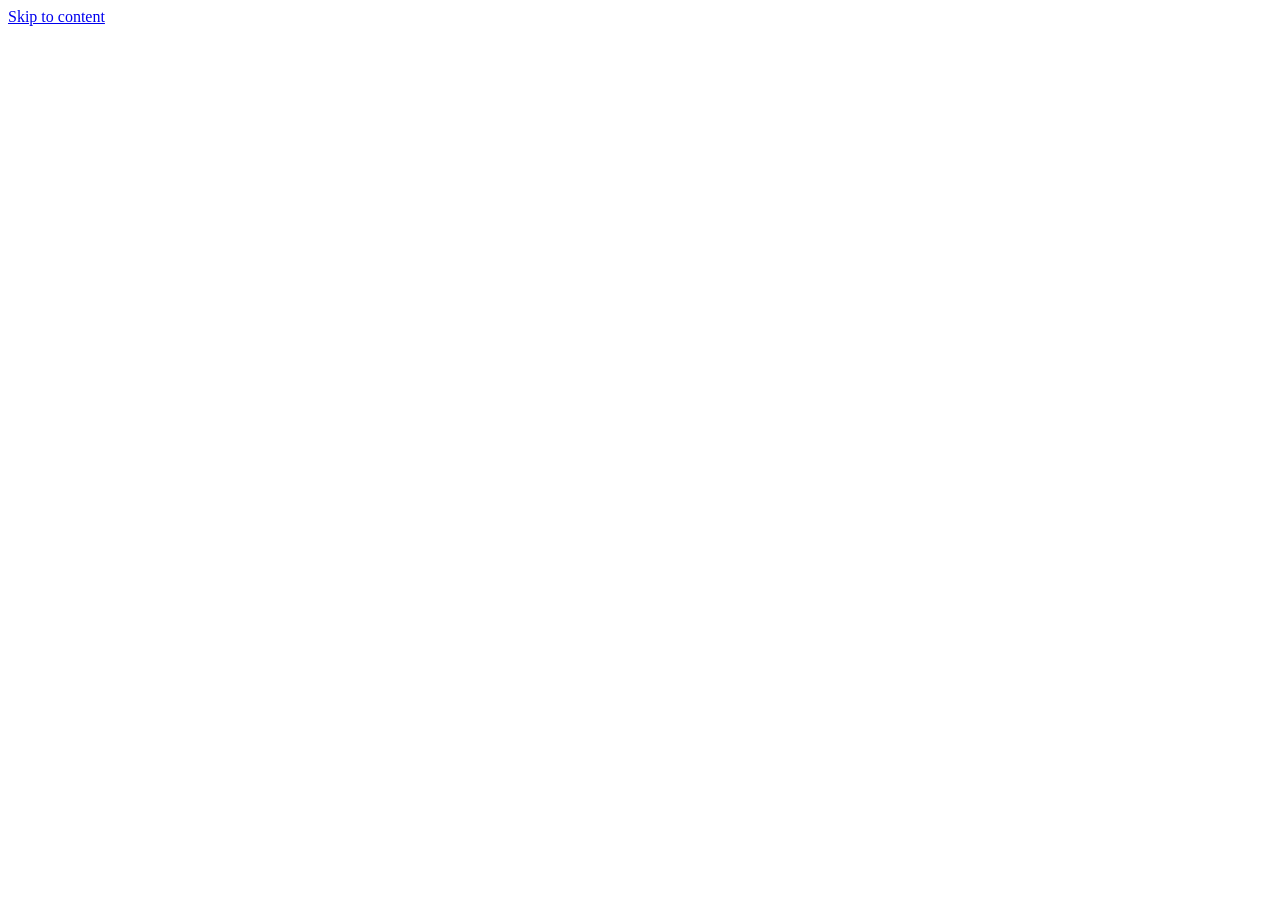
==== about.html @ 77f5f476 "Add files via upload" ====
<!doctype html>
<html lang="en">
<head>
<meta charset="utf-8">
<meta name="viewport" content="width=device-width, initial-scale=1">
<title>About, Your Name</title>
<meta name="description" content="Academic background, languages, methods and technical skills.">
<meta property="og:title" content="About, Your Name">
<meta property="og:description" content="Academic background, languages, methods and technical skills.">
<meta property="og:type" content="website">
<link rel="stylesheet" href="css/styles.css">
<link rel="icon" href="data:image/svg+xml,%3Csvg xmlns='http://www.w3.org/2000/svg' viewBox='0 0 10 10'%3E%3Crect width='10' height='10'/%3E%3C/svg%3E">
</head>
<body data-page="about">
<a class="skip" href="#main">Skip to content</a>
<header id="site-header"></header>
<main id="main"><noscript><p class="wrap">This site needs JavaScript enabled to display its content.</p></noscript></main>
<footer id="site-footer"></footer>
<script src="js/app.js"></script>
</body>
</html>
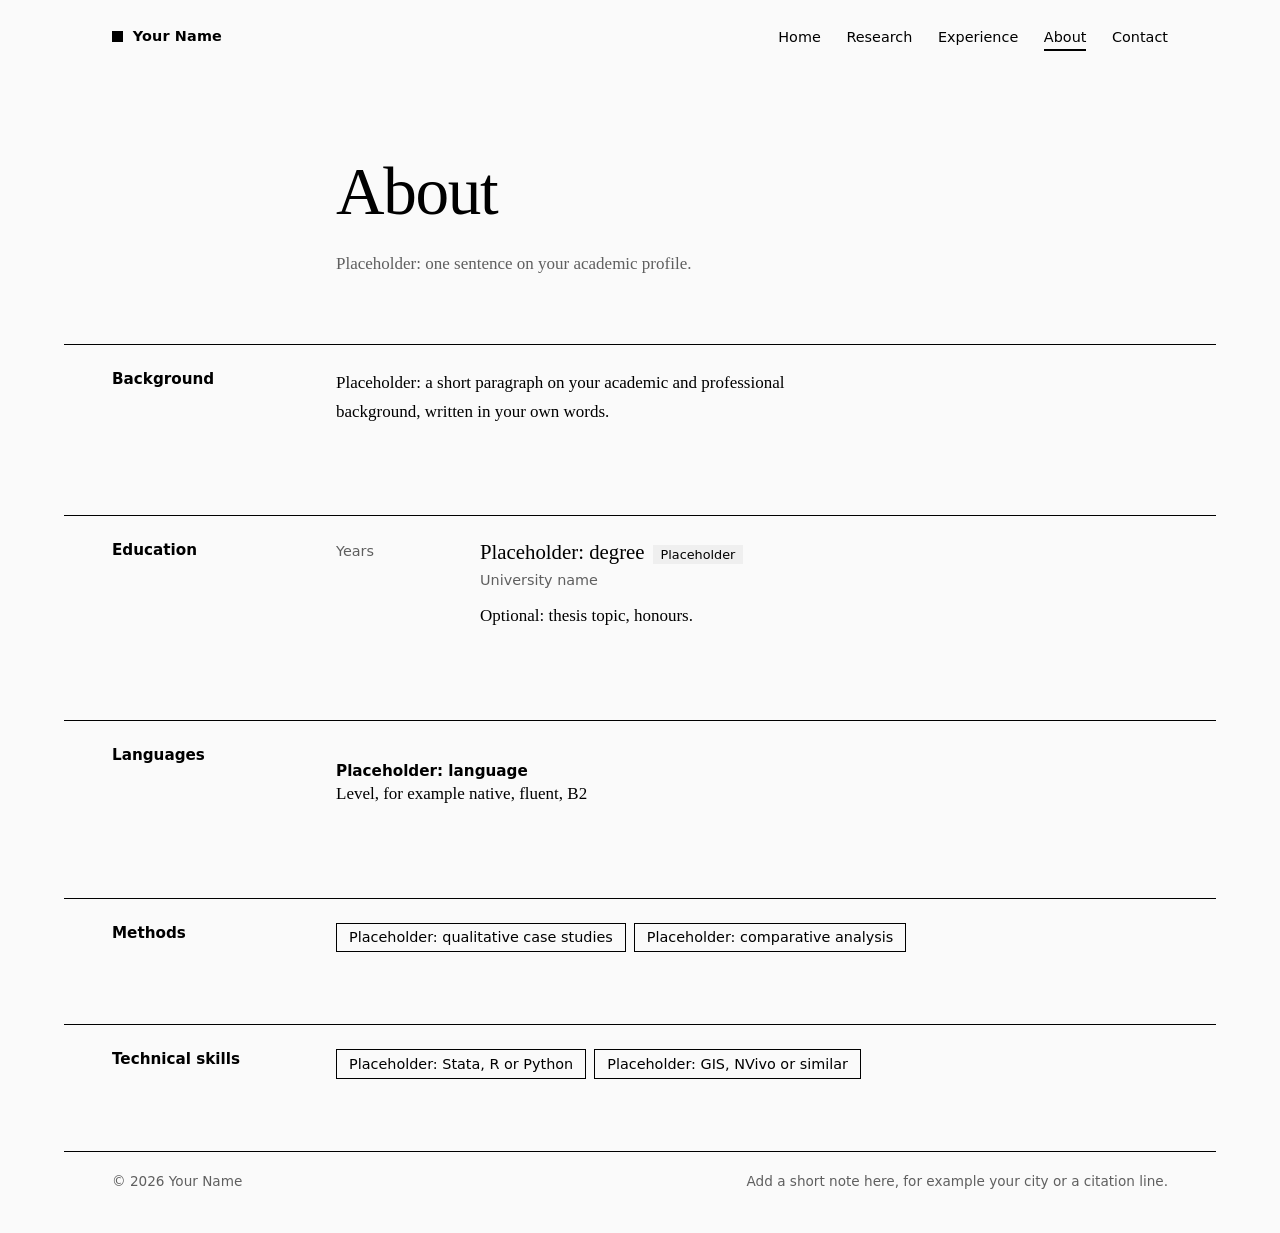
==== commit 58ab491e: "Add files via upload" ====
--- a/about.html
+++ b/about.html
@@ -8,7 +8,7 @@
 <meta property="og:title" content="About, Your Name">
 <meta property="og:description" content="Academic background, languages, methods and technical skills.">
 <meta property="og:type" content="website">
-<link rel="stylesheet" href="css/styles.css">
+<link rel="stylesheet" href="styles.css">
 <link rel="icon" href="data:image/svg+xml,%3Csvg xmlns='http://www.w3.org/2000/svg' viewBox='0 0 10 10'%3E%3Crect width='10' height='10'/%3E%3C/svg%3E">
 </head>
 <body data-page="about">
@@ -16,6 +16,6 @@
 <header id="site-header"></header>
 <main id="main"><noscript><p class="wrap">This site needs JavaScript enabled to display its content.</p></noscript></main>
 <footer id="site-footer"></footer>
-<script src="js/app.js"></script>
+<script src="app.js"></script>
 </body>
 </html>
--- a/styles.css
+++ b/styles.css
@@ -0,0 +1,76 @@
+/* Design tokens: change colours and type here only. */
+:root{
+  --ink:#000; --paper:#fafafa; --grey:#5f5f5f; --rule:#d4d4d4; --wash:#efefef;
+  --serif:Charter,"Iowan Old Style","Palatino Linotype",Georgia,serif;
+  --sans:system-ui,-apple-system,"Segoe UI",Helvetica,Arial,sans-serif;
+  --gutter:clamp(1.25rem,4vw,3rem); --side:11rem; --max:72rem;
+}
+*{box-sizing:border-box}
+html{font-size:100%;scroll-behavior:smooth}
+body{margin:0;background:var(--paper);color:var(--ink);font:1.0625rem/1.7 var(--serif);-webkit-font-smoothing:antialiased}
+a{color:inherit;text-decoration-thickness:1px;text-underline-offset:.2em}
+a:hover{text-decoration-thickness:2px}
+:focus-visible{outline:3px solid var(--ink);outline-offset:3px;background:var(--paper)}
+.skip{position:absolute;left:-999px;top:0;background:var(--ink);color:var(--paper);padding:.6rem 1rem;z-index:9}
+.skip:focus{left:0}
+.wrap{max-width:var(--max);margin:0 auto;padding:0 var(--gutter)}
+h1,h2,h3{font-weight:400;line-height:1.15;margin:0}
+p{margin:0 0 1em;max-width:62ch}
+ul{list-style:none;margin:0;padding:0}
+
+/* Header */
+.bar{display:flex;justify-content:space-between;align-items:baseline;gap:1rem 2rem;flex-wrap:wrap;padding-top:1.5rem;padding-bottom:1.5rem;font-family:var(--sans);font-size:.9rem}
+.brand{font-weight:600;text-decoration:none;display:inline-flex;align-items:center;gap:.6rem;letter-spacing:.01em}
+.brand::before{content:"";width:.7rem;height:.7rem;background:var(--ink)}
+nav ul{display:flex;gap:.4rem 1.6rem;flex-wrap:wrap}
+nav a{text-decoration:none;padding:.25rem 0;border-bottom:2px solid transparent}
+nav a:hover{border-color:var(--grey)}
+nav a[aria-current=page]{border-color:var(--ink)}
+
+/* Hero: the one distinctive moment, a tall black rule and a very large name */
+.hero{padding-top:clamp(3rem,10vw,8rem);padding-bottom:clamp(3rem,8vw,6rem);display:grid;grid-template-columns:var(--side) 1fr;gap:0 var(--gutter)}
+.hero .rule{background:var(--ink);width:6px;justify-self:start;min-height:100%}
+.hero h1{font-size:clamp(2.6rem,8.5vw,6.5rem);letter-spacing:-.025em;line-height:1;margin-bottom:1.5rem}
+.hero .role{font:600 1rem/1.4 var(--sans);margin-bottom:2rem}
+.hero .lede{font-size:clamp(1.15rem,2.2vw,1.45rem);line-height:1.55;max-width:34em}
+.page-head{padding-top:clamp(2.5rem,7vw,5rem);padding-bottom:clamp(1.5rem,4vw,3rem);display:grid;grid-template-columns:var(--side) 1fr;gap:0 var(--gutter)}
+.page-head h1{font-size:clamp(2.2rem,6vw,4.2rem);letter-spacing:-.02em;grid-column:2}
+.page-head p{grid-column:2;margin-top:1.2rem;color:var(--grey)}
+
+/* Sections: label in left margin, content in right column */
+.sec{display:grid;grid-template-columns:var(--side) 1fr;gap:1rem var(--gutter);border-top:1px solid var(--ink);padding-top:1.5rem;padding-bottom:clamp(2.5rem,6vw,4.5rem)}
+.sec>h2{font:600 .95rem/1.4 var(--sans)}
+.sec>h2 a{font-weight:400}
+.sec-body{min-width:0}
+.tags{display:flex;flex-wrap:wrap;gap:.5rem}
+.tags li{border:1px solid var(--ink);padding:.15rem .75rem;font:.9rem/1.6 var(--sans)}
+.list li{padding:0}
+.item{display:grid;grid-template-columns:7.5rem 1fr;gap:.25rem 1.5rem;padding:1.4rem 0;border-bottom:1px solid var(--rule)}
+.item:first-child{padding-top:0}
+.item:last-child{border-bottom:0}
+.when{font:.9rem/1.6 var(--sans);color:var(--grey)}
+.item h3{font-size:1.3rem;margin-bottom:.3rem}
+.sub{font:.9rem/1.6 var(--sans);color:var(--grey);margin-bottom:.6rem}
+.links{font:.9rem/1.6 var(--sans);display:flex;gap:1.2rem;flex-wrap:wrap;margin:0}
+.flag{display:inline-block;font:.8rem/1.4 var(--sans);background:var(--wash);padding:.05rem .5rem;margin-left:.5rem;vertical-align:middle}
+.sub-h{font:600 .95rem/1.4 var(--sans);margin:2rem 0 .8rem}
+.sub-h:first-child{margin-top:0}
+.dl dt{font:600 .95rem var(--sans);margin-top:1.4rem}
+.dl dt:first-child{margin-top:0}
+.dl dd{margin:0}
+.big-link{font-size:clamp(1.4rem,4vw,2.4rem);font-family:var(--serif);word-break:break-word}
+.note{font:.95rem/1.6 var(--sans);color:var(--grey)}
+.more{font:.95rem var(--sans);margin-top:1.5rem}
+
+/* Footer */
+footer .wrap{border-top:1px solid var(--ink);padding-top:1.2rem;padding-bottom:2.5rem;font:.85rem/1.6 var(--sans);color:var(--grey);display:flex;justify-content:space-between;gap:1rem;flex-wrap:wrap}
+
+@media (max-width:760px){
+  :root{--side:0}
+  .hero,.page-head,.sec{grid-template-columns:1fr}
+  .hero .rule{width:100%;height:6px;min-height:0;margin-bottom:2rem}
+  .page-head h1,.page-head p{grid-column:1}
+  .item{grid-template-columns:1fr}
+}
+@media (prefers-reduced-motion:reduce){html{scroll-behavior:auto}}
+@media print{.skip,nav{display:none}body{background:#fff}}
